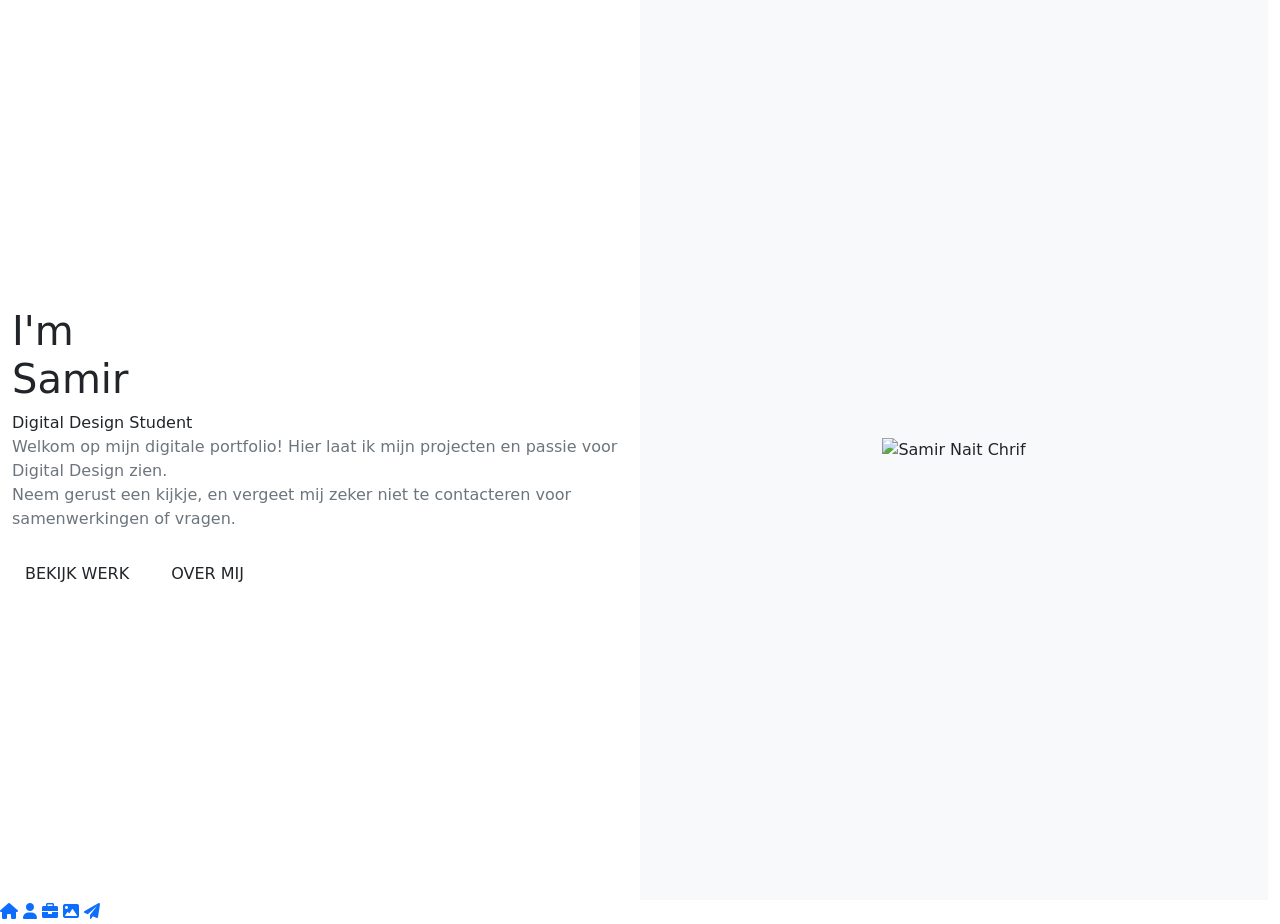
==== index.html @ e96e1e4e "Homepage af" ====
<!DOCTYPE html>
<html lang="en">
<head>
    <meta charset="UTF-8">
    <meta name="viewport" content="width=device-width, initial-scale=1">
    <title>Samir Nait Chrif - Portfolio</title>
    <link href="https://cdn.jsdelivr.net/npm/bootstrap@5.3.2/dist/css/bootstrap.min.css" rel="stylesheet">
    <link rel="stylesheet" href="https://cdnjs.cloudflare.com/ajax/libs/font-awesome/6.0.0/css/all.min.css">
    <link href="https://fonts.googleapis.com/css2?family=Poppins:wght@300;400;600;800&display=swap" rel="stylesheet">
    <link rel="stylesheet" href="style.css">
</head>
<body>

    <div class="container-fluid vh-100">
        <div class="row h-100 g-0">

            <div class="col-md-6 d-flex align-items-center bg-white left-section">
                <div class="content-wrapper">
                    <h1 class="main-name">I'm <br><span class="outline-text">Samir</span></h1>

                    <div class="job-tag-container">
                        <span class="job-title">Digital Design Student</span>
                    </div>

                    <p class="description text-secondary">
                        Welkom op mijn digitale portfolio! Hier laat ik mijn projecten en passie voor Digital Design zien. <br>
                        Neem gerust een kijkje, en vergeet mij zeker niet te contacteren voor samenwerkingen of vragen.
                    </p>

                    <div class="d-flex gap-3 mt-4">
                        <a href="projecten.html" class="btn btn-custom">BEKIJK WERK</a>
                        <a href="about_me.html" class="btn btn-outline-custom">OVER MIJ</a>
                    </div>
                </div>
            </div>

            <div class="col-md-6 right-section bg-light d-flex align-items-center justify-content-center p-5">
                <img src="Bijlage/Samir.jpg" alt="Samir Nait Chrif" class="profile-pic-main">
            </div>

        </div>
    </div>

    <div class="floating-menu">
        <a href="index.html" title="Home"><i class="fas fa-home"></i></a>
        <a href="about_me.html" title="Over mij"><i class="fas fa-user"></i></a>
        <a href="carriere.html" title="Carrière"><i class="fas fa-briefcase"></i></a>
        <a href="projecten.html" title="Projecten"><i class="fas fa-image"></i></a>
        <a href="contact.html" title="Contact"><i class="fas fa-paper-plane"></i></a>
    </div>

</body>
</html>
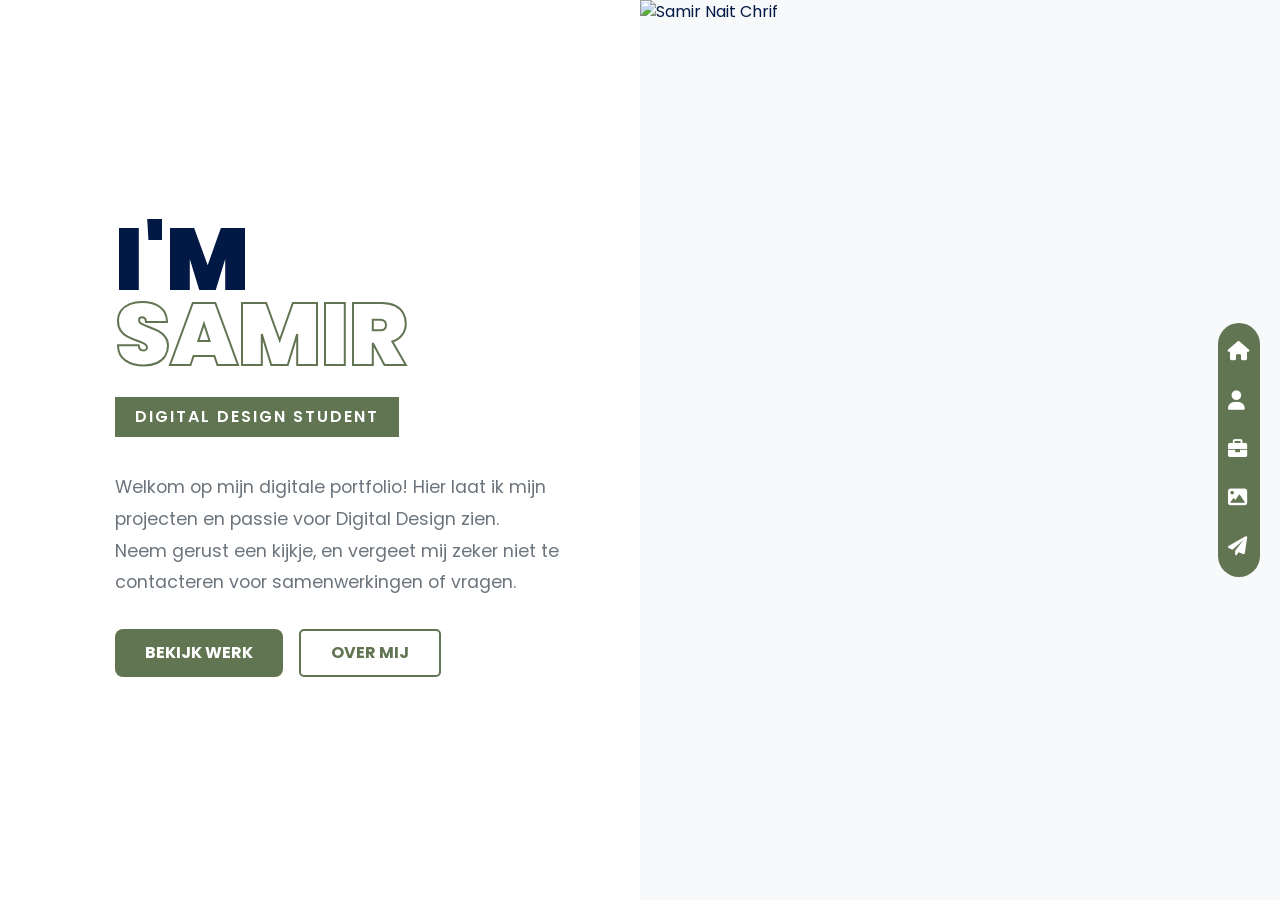
==== commit faa25b12: "Afwerking voldaan" ====
--- a/index.html
+++ b/index.html
@@ -48,6 +48,6 @@
         <a href="projecten.html" title="Projecten"><i class="fas fa-image"></i></a>
         <a href="contact.html" title="Contact"><i class="fas fa-paper-plane"></i></a>
     </div>
-
+    <script src="script.js"></script>
 </body>
 </html>
--- a/style.css
+++ b/style.css
@@ -0,0 +1,825 @@
+/* ==========================================================================
+   1. CORE & VARIABELEN
+   ========================================================================== */
+:root {
+    --theme-green: #627553;
+    --theme-green-hover: #4e5e42;
+    --dark-blue: #021945;
+    --light-bg: #f8f9fa;
+    --white: #ffffff;
+    --text-muted: #666666;
+}
+
+body, html {
+    /*height: 100vh;*/
+    margin: 0;
+    font-family: 'Poppins', sans-serif;
+    color: var(--dark-blue);
+    background-color: var(--white);
+    height: 100%;
+    overflow-y: auto;
+}
+
+/* ==========================================================================
+   2. HOMEPAGE LAYOUT (SPLIT SCREEN)
+   ========================================================================== */
+.container-fluid.vh-100 {
+    height: 100vh !important;
+    --bs-gutter-x: 0rem;
+}
+
+.left-section {
+    padding: 5%;
+}
+
+.content-wrapper {
+    max-width: 550px;
+    margin-left: 10%;
+}
+
+.main-name {
+    color: var(--dark-blue);
+    font-weight: 900;
+    font-size: clamp(3rem, 8vw, 5.5rem);
+    text-transform: uppercase;
+    line-height: 0.85;
+}
+
+.outline-text {
+    color: transparent;
+    -webkit-text-stroke: 2px var(--theme-green);
+}
+
+.job-tag-container {
+    margin: 25px 0 35px 0;
+}
+
+.job-title {
+    background-color: var(--theme-green);
+    color: white;
+    padding: 8px 20px;
+    font-weight: 600;
+    text-transform: uppercase;
+    letter-spacing: 2px;
+    display: inline-block;
+}
+
+.description {
+    font-size: 1.1rem;
+    line-height: 1.8;
+    margin-bottom: 30px;
+    color: var(--text-muted);
+}
+
+/* DE FOTO FIX: Vult nu de volledige col-md-6 */
+.right-section {
+    height: 100vh;
+    padding: 0 !important; /* Verwijder de padding van de kolom */
+    overflow: hidden;
+}
+
+.profile-pic-main {
+    width: 100%;
+    height: 100%;
+    object-fit: cover;
+    /* 50% centreert horizontaal, 0% dwingt de bovenkant van de foto naar de bovenkant van het scherm */
+    object-position: center 50%;
+    display: block;
+}
+
+/* ==========================================================================
+   3. KNOPPEN & MENU
+   ========================================================================== */
+.btn-custom {
+    background-color: var(--theme-green);
+    color: white !important;
+    font-weight: bold;
+    padding: 12px 30px;
+    border-radius: 5px;
+    border: none;
+    transition: 0.3s ease;
+    text-decoration: none;
+    display: inline-block;
+}
+
+.btn-custom:hover { background-color: var(--theme-green-hover); }
+
+.btn-outline-custom {
+    border: 2px solid var(--theme-green);
+    color: var(--theme-green);
+    font-weight: bold;
+    padding: 10px 30px;
+    border-radius: 5px;
+    text-decoration: none;
+    transition: 0.3s ease;
+    display: inline-block;
+}
+
+.btn-outline-custom:hover {
+    background-color: var(--theme-green);
+    color: white;
+}
+
+.floating-menu {
+    position: fixed;
+    right: 20px;
+    top: 50%;
+    transform: translateY(-50%);
+    background-color: var(--theme-green);
+    border-radius: 50px;
+    padding: 15px 10px;
+    display: flex;
+    flex-direction: column;
+    gap: 20px;
+    z-index: 1001;
+}
+
+.floating-menu a { color: white; font-size: 1.2rem; }
+
+/* ==========================================================================
+   SIDEBAR & NAVIGATIE (Overige pagina's)
+   ========================================================================== */
+/* ==========================================================================
+   SIDEBAR FIX
+   ========================================================================== */
+.row {
+    display: flex;
+    align-items: stretch;
+}
+
+.sticky-sidebar {
+    position: fixed;
+    background-color: var(--theme-green);
+    top: 0;
+    height: 100vh; /* 🔥 BELANGRIJK */
+    display: flex;
+    flex-direction: column;
+}
+
+.sidebar-photo {
+    padding: 60px 20px 30px;
+    text-align: center;
+}
+
+.sidebar-photo img {
+    width: 180px;
+    height: 180px;
+    object-fit: cover;
+    border-radius: 50%;
+    border: 6px solid rgba(255, 255, 255, 0.15);
+    margin-bottom: 20px;
+}
+
+.profile-name {
+    color: white;
+    font-weight: 800;
+    margin-bottom: 5px;
+    font-size: 1.5rem;
+}
+
+.profile-role {
+    color: rgba(255, 255, 255, 0.8);
+    font-size: 0.85rem;
+    text-transform: uppercase;
+    letter-spacing: 1px;
+}
+
+/* Navigatie uitlijning */
+.sidebar-nav {
+    flex-grow: 1; /* Neemt de rest van de ruimte in */
+    display: flex;
+    flex-direction: column;
+    justify-content: center; /* Zet de links netjes in het verticale midden */
+    padding: 40px 0;
+}
+
+.nav-links {
+    display: flex;
+    flex-direction: column;
+    align-items: center; /* Centreert de links horizontaal */
+    gap: 25px; /* Ruimte tussen de menu-items */
+}
+
+.nav-links a {
+    color: rgba(255, 255, 255, 0.6);
+    text-decoration: none;
+    font-weight: 700;
+    font-size: 1.1rem;
+    letter-spacing: 2px;
+    transition: 0.3s ease;
+    position: relative;
+}
+
+.nav-links a:hover,
+.nav-links a.active {
+    color: white;
+    transform: translateX(5px);
+}
+
+/* Een subtiel streepje onder de actieve link */
+.nav-links a.active::after {
+    content: '';
+    position: absolute;
+    bottom: -5px;
+    left: 0;
+    width: 100%;
+    height: 2px;
+    background-color: white;
+}
+
+/* ==========================================================================
+   MOBIEL
+   ========================================================================== */
+@media (max-width: 768px) {
+    .right-section { display: none; }
+    .left-section { width: 100%; text-align: center; }
+    .content-wrapper { margin: 0 auto; }
+    .floating-menu { display: none; }
+}
+
+/* ==========================================================================
+   1. CORE & VARIABELEN
+   ========================================================================== */
+:root {
+    --theme-green: #627553;
+    --theme-green-hover: #4e5e42;
+    --dark-blue: #021945;
+    --light-bg: #f8f9fa;
+    --white: #ffffff;
+}
+
+body, html {
+    margin: 0;
+    font-family: 'Poppins', sans-serif;
+    background-color: var(--white);
+}
+
+.text-theme-green { color: var(--theme-green) !important; }
+.text-dark-blue { color: var(--dark-blue) !important; }
+
+/* ==========================================================================
+   2. SIDEBAR NAVIGATIE (DE FIX VOOR HOOGTE)
+   ========================================================================== */
+.sticky-sidebar {
+    background-color: var(--theme-green);
+    min-height: 100vh; /* Altijd minimaal schermhoogte */
+    height: 100%;
+    position: sticky;
+    top: 0;
+    display: flex;
+    flex-direction: column;
+    z-index: 1000;
+}
+
+.sidebar-photo {
+    padding: 40px 20px;
+    text-align: center;
+}
+
+.profile-pic {
+    width: 150px;
+    height: 150px;
+    object-fit: cover;
+    border-radius: 50%;
+    border: 5px solid rgba(255, 255, 255, 0.1);
+    margin-bottom: 15px;
+}
+
+.profile-name { color: white; font-weight: 800; font-size: 1.4rem; margin-bottom: 5px; }
+.profile-role { color: rgba(255, 255, 255, 0.8); font-size: 0.8rem; text-transform: uppercase; letter-spacing: 1px; }
+
+.sidebar-nav {
+    flex-grow: 1;
+    display: flex;
+    flex-direction: column;
+    justify-content: center;
+    padding-bottom: 50px;
+}
+
+.nav-links {
+    display: flex;
+    flex-direction: column;
+    align-items: center;
+    gap: 20px;
+}
+
+.nav-links a {
+    color: rgba(255, 255, 255, 0.6);
+    text-decoration: none;
+    font-weight: 700;
+    font-size: 1.1rem;
+    letter-spacing: 2px;
+    transition: 0.3s ease;
+}
+
+.nav-links a:hover, .nav-links a.active {
+    color: white;
+    transform: translateX(5px);
+}
+
+/* ==========================================================================
+   3. CONTACT CARDS & FORM
+   ========================================================================== */
+.contact-card {
+    background: white;
+    border-radius: 15px;
+    padding: 20px 5px;
+    text-align: center;
+    box-shadow: 0 10px 30px rgba(0, 0, 0, 0.05);
+    border: 1px solid rgba(0, 0, 0, 0.02);
+    transition: 0.3s ease;
+}
+
+.contact-card:hover {
+    transform: translateY(-8px);
+    box-shadow: 0 15px 40px rgba(0, 0, 0, 0.1);
+    border-color: var(--theme-green);
+}
+
+.contact-icon-box {
+    width: 60px;
+    height: 60px;
+    background-color: var(--light-bg);
+    color: var(--theme-green);
+    border-radius: 50%;
+    display: flex;
+    align-items: center;
+    justify-content: center;
+    margin: 0 auto 20px;
+    font-size: 1.5rem;
+}
+
+.custom-input {
+    background-color: #f9fbf8;
+    border: 1px solid #e9eee8;
+    padding: 10px 13px;
+    border-radius: 8px;
+}
+
+.custom-input:focus {
+    box-shadow: none;
+    border-color: var(--theme-green);
+}
+
+.btn-custom {
+    background-color: var(--theme-green);
+    color: white;
+    font-weight: bold;
+    border-radius: 8px;
+    transition: 0.3s;
+}
+
+.btn-custom:hover {
+    background-color: var(--theme-green-hover);
+    color: white;
+}
+
+/* Header styling */
+.about-header h1 {
+    font-weight: 800;
+    font-size: 3rem;
+    position: relative;
+    display: inline-block;
+}
+
+.about-header h1::after {
+    content: '';
+    display: block;
+    width: 50px;
+    height: 5px;
+    background-color: var(--theme-green);
+    margin: 5px auto 0;
+    border-radius: 10px;
+}
+
+
+/* Gecentreerde Service Cards */
+.service-card {
+    background: white;
+    padding: 40px 30px;
+    border-radius: 15px;
+    box-shadow: 0 10px 30px rgba(0, 0, 0, 0.05);
+    text-align: center; /* Centreert alle tekst */
+    display: flex;
+    flex-direction: column; /* Zet icoon boven de tekst */
+    align-items: center;    /* Centreert items horizontaal */
+    justify-content: center;
+    height: 100%;
+    transition: 0.3s ease;
+    border: 1px solid rgba(0,0,0,0.02);
+}
+
+.service-card:hover {
+    transform: translateY(-5px);
+    border-color: var(--theme-green);
+}
+
+/* Icoon styling aanpassen voor centrering */
+.service-card .icon-box {
+    margin: 0 0 20px 0 !important; /* Haalt de margin-rechts weg en zet hem onder het icoon */
+    color: var(--theme-green);
+}
+
+/* ==========================================================================
+   CARRIÈRE PAGINA - TIMELINE & LOGO FIXES
+   ========================================================================== */
+
+/* De container voor de tijdlijn */
+.timeline {
+    border-left: 3px solid #eee;
+    padding-left: 60px; /* Ruimte voor logo en bolletje */
+    margin-left: 30px;
+    position: relative;
+    padding-top: 10px;
+}
+
+.timeline-item {
+    position: relative;
+    margin-bottom: 50px;
+    display: flex;
+    align-items: flex-start; /* Zorgt dat logo en tekst bovenin uitlijnen */
+}
+
+/* De groene bolletjes op de tijdlijn-lijn */
+.timeline-item::before {
+    content: '';
+    position: absolute;
+    left: -68.5px; /* Precies op de lijn uitgelijnd */
+    top: 35px;
+    width: 16px;
+    height: 16px;
+    background-color: var(--theme-green);
+    border: 3px solid white;
+    border-radius: 50%;
+    z-index: 2;
+}
+
+/* School Logo's (Educatie) */
+.career-logo {
+    width: 85px;
+    height: 85px;
+    min-width: 85px; /* Voorkomt dat het logo wordt platgedrukt */
+    background-color: white;
+    border-radius: 12px;
+    display: flex;
+    align-items: center;
+    justify-content: center;
+    border: 1px solid rgba(0,0,0,0.08);
+    margin-right: 25px;
+    padding: 8px;
+    box-shadow: 0 4px 10px rgba(0,0,0,0.03);
+}
+
+.career-logo img {
+    max-width: 100%;
+    max-height: 100%;
+    object-fit: contain;
+}
+
+/* Tekstblok naast het logo */
+.timeline-content {
+    flex-grow: 1;
+}
+
+/* ==========================================================================
+   ERVARING CARDS (ONDERAAN)
+   ========================================================================== */
+
+.experience-card {
+    background-color: white;
+    border-radius: 15px;
+    padding: 25px;
+    box-shadow: 0 10px 30px rgba(0, 0, 0, 0.05);
+    transition: 0.3s ease;
+    border: 1px solid rgba(0,0,0,0.03);
+    height: 100%;
+    text-align: center; /* Alles in de kaart centreren */
+}
+
+.experience-card:hover {
+    transform: translateY(-8px);
+    border-color: var(--theme-green);
+}
+
+/* Werk Logo's in de kaarten */
+.career-logo-small {
+    width: 100%;
+    height: 80px;
+    display: flex;
+    align-items: center;
+    justify-content: center;
+    margin-bottom: 20px;
+    border-bottom: 1px solid rgba(0,0,0,0.05);
+    padding-bottom: 15px;
+}
+
+.career-logo-small img {
+    max-width: 120px;
+    max-height: 60px;
+    object-fit: contain;
+}
+
+/* Badges (Datum labels) */
+.resume-badge {
+    background-color: var(--theme-green);
+    color: white;
+    padding: 4px 12px;
+    font-weight: bold;
+    font-size: 0.75rem;
+    border-radius: 4px;
+    display: inline-block;
+    letter-spacing: 0.5px;
+}
+
+/* Divider styling */
+.dashed-divider {
+    border-top: 2px dashed #ddd;
+    opacity: 0.5;
+}
+
+/* Iconen voor de secties (Educatie/Ervaring) */
+.section-icon {
+    width: 50px;
+    height: 50px;
+    background-color: var(--theme-green);
+    color: white;
+    border-radius: 12px;
+    display: flex;
+    align-items: center;
+    justify-content: center;
+    font-size: 1.3rem;
+}
+
+/* ==========================================================================
+   PROJECTEN PAGINA - CARDS & GRID
+   ========================================================================== */
+
+/* Zorgt dat alle kaarten in een rij even hoog zijn */
+.projects-row {
+    display: flex;
+    flex-wrap: wrap;
+}
+
+.project-card {
+    background-color: white;
+    border-radius: 15px;
+    overflow: hidden; /* Zorgt dat de afbeelding niet buiten de bocht gaat */
+    box-shadow: 0 10px 30px rgba(0, 0, 0, 0.05);
+    border: 1px solid rgba(0, 0, 0, 0.03);
+    height: 100%; /* Dwingt de kaart om de volle hoogte van de kolom te vullen */
+    transition: all 0.3s ease-in-out;
+    display: flex;
+    flex-direction: column;
+}
+
+/* Hover effect voor de kaarten */
+.project-card:hover {
+    transform: translateY(-10px);
+    box-shadow: 0 20px 40px rgba(0, 0, 0, 0.1);
+    border-color: var(--theme-green);
+}
+
+/* Afbeelding in de kaart */
+.project-img-wrapper {
+    width: 100%;
+    height: 220px; /* Vaste hoogte voor uniformiteit */
+    overflow: hidden;
+    background-color: #f0f0f0;
+}
+
+.project-img-wrapper img {
+    width: 100%;
+    height: 100%;
+    object-fit: cover; /* Zorgt dat de foto het vlak vult zonder te vervormen */
+    transition: transform 0.5s ease;
+}
+
+.project-card:hover .project-img-wrapper img {
+    transform: scale(1.1); /* Zoomt een beetje in bij hover */
+}
+
+/* Inhoud van de kaart */
+.project-body {
+    padding: 25px;
+    flex-grow: 1; /* Zorgt dat de tekstruimte meegroeit */
+    display: flex;
+    flex-direction: column;
+    justify-content: space-between;
+}
+
+.project-title {
+    font-weight: 800;
+    color: var(--dark-blue);
+    margin-bottom: 10px;
+    text-transform: uppercase;
+    font-size: 1.2rem;
+}
+
+.project-description {
+    color: var(--text-muted);
+    font-size: 0.9rem;
+    line-height: 1.6;
+    margin-bottom: 20px;
+}
+
+/* Project categorie/tag boven de titel */
+.project-category {
+    font-size: 0.75rem;
+    font-weight: 700;
+    color: var(--theme-green);
+    text-transform: uppercase;
+    letter-spacing: 1px;
+    margin-bottom: 5px;
+    display: block;
+}
+
+/* Knop onderaan de kaart */
+.btn-project {
+    border: 2px solid var(--theme-green);
+    color: var(--theme-green);
+    background: transparent;
+    padding: 8px 20px;
+    font-weight: 700;
+    border-radius: 5px;
+    text-decoration: none;
+    display: inline-block;
+    transition: 0.3s;
+    text-align: center;
+}
+
+.btn-project:hover {
+    background-color: var(--theme-green);
+    color: white;
+}
+
+
+
+/* ==========================================================================
+   PROJECT DETAIL PAGINA (Dashboard CV)
+   ========================================================================== */
+
+.project-wrapper {
+    background-color: var(--white);
+    min-height: 100vh;
+}
+
+/* Terugknop styling */
+.back-btn {
+    display: inline-block;
+    color: var(--theme-green);
+    text-decoration: none;
+    font-weight: 600;
+    margin-bottom: 30px;
+    transition: 0.3s;
+}
+
+.back-btn:hover {
+    color: var(--dark-blue);
+    transform: translateX(-5px);
+}
+
+/* Grote Project Afbeelding */
+.project-img {
+    border-radius: 20px;
+    box-shadow: 0 20px 50px rgba(0,0,0,0.1);
+    margin: 40px 0;
+    border: 1px solid rgba(0,0,0,0.05);
+}
+
+/* Project Info Sectie */
+.project-detail h1 {
+    font-size: 3.5rem;
+    color: var(--dark-blue);
+    margin-bottom: 10px;
+}
+
+.project-info-grid {
+    display: grid;
+    grid-template-columns: repeat(auto-fit, minmax(200px, 1fr));
+    gap: 30px;
+    margin: 40px 0;
+    padding: 30px;
+    background-color: var(--light-bg);
+    border-radius: 15px;
+    text-align: left;
+}
+
+.info-item h6 {
+    font-weight: 800;
+    text-transform: uppercase;
+    font-size: 0.8rem;
+    letter-spacing: 1px;
+    color: var(--theme-green);
+    margin-bottom: 5px;
+}
+
+.info-item p {
+    margin: 0;
+    color: var(--dark-blue);
+    font-weight: 600;
+}
+
+/* Navigatie onderaan (Volgend/Vorig project) */
+.project-nav {
+    border-top: 1px solid #eee;
+}
+
+.nav-container {
+    display: flex;
+    justify-content: space-between;
+    align-items: center;
+}
+
+.nav-project {
+    text-decoration: none;
+    color: var(--dark-blue);
+    transition: 0.3s;
+    padding: 20px;
+    border-radius: 10px;
+}
+
+.nav-project:hover {
+    background-color: var(--light-bg);
+}
+
+.nav-project.left { text-align: left; }
+.nav-project.right { text-align: right; }
+
+.nav-label {
+    display: block;
+    font-size: 0.75rem;
+    font-weight: 700;
+    color: var(--theme-green);
+    text-transform: uppercase;
+}
+
+.nav-project h6 {
+    margin: 5px 0 0;
+    font-weight: 800;
+}
+
+/* --- PROJECT DETAIL LAYOUT --- */
+
+.back-btn {
+    text-decoration: none;
+    color: var(--theme-green);
+    font-weight: 600;
+    display: inline-block;
+    transition: 0.3s;
+}
+
+.back-btn:hover {
+    transform: translateX(-5px);
+}
+
+/* De horizontale balk met info */
+.project-info-grid {
+    display: grid;
+    grid-template-columns: repeat(4, 1fr); /* 4 gelijke kolommen */
+    gap: 20px;
+    background-color: #f8f9fa;
+    padding: 30px;
+    border-radius: 15px;
+}
+
+.info-item {
+    display: flex;
+    flex-direction: column;
+}
+
+.info-label {
+    font-size: 0.8rem;
+    font-weight: 800;
+    text-transform: uppercase;
+    color: var(--theme-green);
+    letter-spacing: 1px;
+    margin-bottom: 5px;
+}
+
+.info-value {
+    font-weight: 600;
+    color: var(--dark-blue);
+}
+
+.project-image-container img {
+    width: 100%;
+    border: 1px solid rgba(0,0,0,0.05);
+}
+
+.nav-link-item {
+    text-decoration: none;
+    color: var(--dark-blue);
+    transition: 0.3s;
+}
+
+.nav-link-item:hover {
+    color: var(--theme-green);
+}
+
+/* Mobiel fix: op kleine schermen info onder elkaar */
+@media (max-width: 768px) {
+    .project-info-grid {
+        grid-template-columns: repeat(2, 1fr);
+    }
+    .project-detail h1 { font-size: 2.5rem; }
+}
